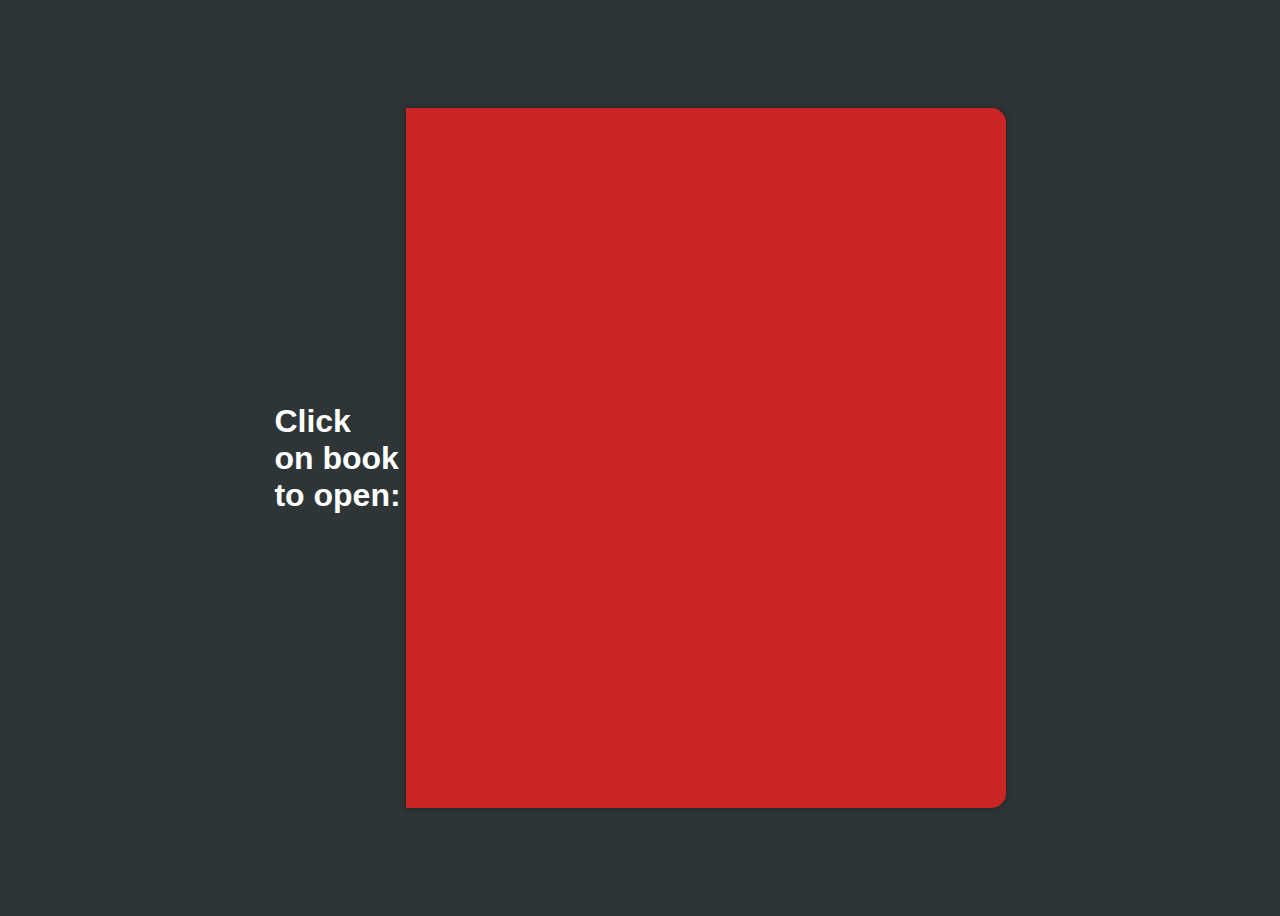
==== detektiv.html @ da689acb "first commit" ====
<!DOCTYPE html>
<html lang="en">
  <head>
    <meta charset="UTF-8" />
    <meta name="viewport" content="width=device-width, initial-scale=1.0" />
    <link
      rel="stylesheet"
      href="https://cdnjs.cloudflare.com/ajax/libs/font-awesome/6.5.1/css/all.min.css"
      integrity="sha512-DTOQO9RWCH3ppGqcWaEA1BIZOC6xxalwEsw9c2QQeAIftl+Vegovlnee1c9QX4TctnWMn13TZye+giMm8e2LwA=="
      crossorigin="anonymous"
      referrerpolicy="no-referrer"
    />
    <link rel="stylesheet" href="detektiv.css" />
    <title>Meisterdetektiv G. McGreggor</title>
  </head>

  <body>
    <h1 id="intro">
      Click<br />
      on book<br />
      to open:
    </h1>
    <input type="checkbox" id="checkbox-cover" />
    <input type="checkbox" id="checkbox-page1" />
    <input type="checkbox" id="checkbox-page2" />
    <input type="checkbox" id="checkbox-page3" />
    <div class="book">
      <div class="cover">
        <label for="checkbox-cover"></label>
      </div>
      <div class="page" id="page1">
        <div class="front-page">
          <h1>Aktenz.G // Pelz V37k - $007</h1>
          <br />
          <p>
            Noch eine Umdrehung und die Schraube saß fest. Mit der rechten Hand
            polierte er selbstsicher das gerade angebrachte goldene
            Firmenschild:<br />
            <em> - Detektei Gregg McGreggor - </em> <br />Jetzt würde er die
            Verbrecherwelt das Fürchten lehren. <br /><br />

            Immer schon hatte es ihn fasziniert, Verbrechen zu lösen. Inspektor
            Columbo, Remington Steele, Sherlock Holmes, Jessica Fletcher,
            Detektiv Rockford, Hercule Poirot und wie sie alle hießen. Von ihnen
            allen hatte er sich seine Kenntnisse abgeschaut. Keine Sendung im
            Fernsehen war ihm entgangen, kein Fall für ihn zu schwierig gewesen,
            ihn aufmerksam zu verfolgen.
            <br /><br />Aber erst die Tatsache, dass ein Kinderbuchautor auch
            ohne jegliches Verständnis für Wirtschaft zum
            Bundeswirtschaftsminister seines Landes aufgestiegen war und junge
            Menschen ohne Berufsabschluss und ohne jemals gearbeitet zu haben es
            sich als Parteivorstand zur Aufgabe gemacht hatten, die Nation durch
            und durch zu erziehen, erst da gewann auch er Vertrauen in seine
            eigenen Fähigkeiten. <br /><br />

            Nur zwei Tage war es her, als er sein neues Büro im ersten Stock
            bezogen hatte und schon konnte es jeder an der Haustür lesen. Er war
            bereit für seinen ersten Fall und der würde sicher nicht mehr lange
            auf sich warten lassen. So dachte Gregg zumindest, als er nun in
            seinem Chefsessel im Büro auf Kundschaft wartete… <br /><br />
          </p>
          <label class="next" for="checkbox-page1"
            ><i class="fas fa-chevron-right"></i
          ></label>
        </div>
        <div class="back-page">
          <p style="padding-left: 8px">
            <br />und wartete und wartete.<br /><br />
            Um die Zeit zu verkürzen und weil er es in vielen seiner Filme so
            gelernt hatte, zündete er sich eine Pfeife an und nippte ordentlich
            am Whiskyglas. Ganz in Gedanken versunken trat er ans Fenster und
            sah hinaus auf die stark befahrene Straße. Sein Blick glitt über die
            Autos, die Ampel, die Büsche zum Müllcontainer und wieder zurück.
            Dann erstarrte er. Was war das? Nackte Beine einer Frau? Sein Blick
            schwang zurück zum Müllcontainer. Oh Gott! Er hatte sich nicht
            getäuscht. Da ragten wirklich zwei Beine aus der Tonne heraus.
            <br /><br />
            Vorsichtshalber kniff Gregg die Augen noch einmal heftig zu, bevor
            er sie wieder öffnete. Das war doch unglaublich. Dann starrte er
            wieder in Richtung Müllcontainer, aber von diesem war nichts mehr zu
            erkennen, denn inzwischen hatte sich ein dicker LKW davor geschoben.
            Das Warnlicht des LKW wurde eingeschaltet und Gregg sah, wie der
            LKW-Fahrer aus seinem Fahrerhäuschen kletterte.
            <br /><br />
            Gregg ließ die Pfeife fallen und rannte hinunter auf die Straße. Es
            dauerte eine Weile, bis er sich durch den fahrenden Verkehr auf die
            andere Straßenseite und dann bis zum Müllcontainer vorgearbeitet
            hatte. Doch dort, wo dieser eben noch gestanden hatte, stand nun
            nichts mehr. Auch der LKW war weg. Gregg raufte sich mit der linken
            Hand die Haare. In der anderen hielt er immer noch das Whiskyglas,
            mit dem er sich nun gar nicht mehr so euphorisch vorkam, wie noch
            vor zehn Minuten.
            <br /><br />
            Ihm wurde ganz mulmig und so ließ er sich auf die Bordsteinkante
            fallen. Die Gedanken kreisten wirr durch seinen Kopf. Es schien ihm
            logisch, dass Detektive Verbrechen anzogen, aber ging das nicht
            alles zu schnell? In den Serien riegelte die Polizei erst einmal den
            Tatort ab und sicherte die Spuren. Seine Hinweise waren jedoch
            bereits verschwunden, bevor es richtig losgegangen war. Gregg
            steckte seinen Kopf ins Whiskyglas und schluckte den Inhalt mitsamt
            den Eiskugeln auf einmal hinunter. Er verschluckte sich und fing
            heftig an zu husten.
            <br /><br />
          </p>
          <label class="prev" for="checkbox-page1"
            ><i class="fas fa-chevron-left"></i
          ></label>
        </div>
      </div>
      <div class="page" id="page2">
        <div class="front-page">
          <p>
            Als nackte Frauenbeine vor ihm ins Blickfeld kamen, zuckte er
            zusammen. Es waren eben solche Beine, wie er sie vorher in der
            Mülltonne gesehen hatte. Lange, blasse Beine, die in roten Highheels
            und einer Netzstrumpfhose steckten. Sein Blick wanderte die Beine
            hoch bis zu den Strapsen, die unter dem zu kurzen Minirock hervor
            lugten. Irgendwie schien die dazugehörende Frau sich ertappt zu
            fühlen. Unsicher erwiderte sie seinen Blick, bevor sich ihre Haltung
            in vorgetäuschtes Selbstbewusstsein wandelte und sie Gregg kess
            ansprach. „Na der Herr, zur falschen Zeit am falschen Ort?“
            <br /><br />
            „Wiiieeee?“, stammelte der Meisterdetektiv.<br />
            „Nun, ein Herr mit so feinem Zwirn, der in der Gosse sitzt…“ führte
            die Frau ihre Rede fort. <br /><br />
            „Ja, nein, also, ich ..ich hatte hier was gesehen…“, mühte sich
            Gregg ab, die Situation zu erläutern. „Also“, meinte die Frau,
            „..was auch immer Sie hier suchen, ich sehe hier eine Menge Arbeit.
            Schauen Sie, ich ziehe heute mit meinem Pelzgeschäft um und muss
            noch alle Jacken in meinen Bulli packen. Und gerade heute melden
            sich dann meine beiden Mitarbeiterinnen krank. Wie soll ich das
            alles noch schaffen?“, vorwurfsvoll und zugleich hilfesuchend
            blickte sie auf den Detektiv hinunter.
            <br /><br />
            „Einer so freundlichen Dame, wie Ihnen, helfe ich doch gerne“, hörte
            Gregg sich rechtfertigen. Kaum dass er diese verhängnisvolle Aussage
            getätigt hatte, zog die Frau ihn auch schon am Arm hoch und machte
            ihm Beine. „Nur zu, junger Mann, Zeit ist Geld und ich hab es heute
            wirklich eilig. Der neue Laden feiert bereits morgen Eröffnung. Also
            ran ans Werk. Nehmen Sie immer einen Arm voll Pelzmäntel und legen
            Sie sie dann sorgfältig hier in den Kofferraum. Ich geh' derweil den
            Bürokram zusammenpacken“. Damit schob sie ihn mit fester Hand in den
            Laden.
            <br /><br />
          </p>
          <label class="next" for="checkbox-page2"
            ><i class="fas fa-chevron-right"></i
          ></label>
        </div>
        <div class="back-page">
          <p style="padding-left: 8px">
            <br />
            Um den Tag dann doch noch in einen guten Tag zu verwandeln, packte
            Gregg feste an. So leerte er alle Regale und Schränke und brachte
            deren Inhalt sorgsam in den Bulli, der vor dem Geschäft parkte.
            Schon bald war alle Ware ordentlich verstaut und Gregg schaute sich
            konzentriert um, was noch abtransportiert werden könnte.
            <br /><br />
            Auf der Ablage vor der Kasse fand er eine Todesanzeige, die er rasch
            überflog. Eine Gerda Rugenberger war im Alter von nur 54 Jahren
            plötzlich verstorben und sollte heute Nachmittag beerdigt werden.
            „Plötzlich verstorben“, ging es Gregg durch den Kopf, „wenn das
            nicht zum Himmel stinkt; das ist doch sicherlich ein
            Gewaltverbrechen, das aufgeklärt gehört.“ Daher schob er rasch die
            Anzeige in seine Jackentasche, bevor er in Richtung Büro rief
            „Hallo, hallo, wo sind Sie denn? Es ist alles verpackt.“
            <br /><br />
            Aus dem Nebenraum hörte er, wie Gegenstände in einen Beutel
            geschüttet wurden, dann tauchte die Dame wieder auf.<br />
            „Ei wie gut von Ihnen. Sie sind wirklich ein Engel auf Erden….ganz,
            ganz lieben Dank“ und sie drückte ihm noch einen fetten Kuss auf die
            Wange, bevor sie zur Tür eilte. „Ich muss jetzt los. Ziehen Sie
            einfach die Ladentür hinter sich ins Schloss. Tschüssi!“.
            <br /><br />
            Weg war sie und eine Minute später auch der Bulli, der vor der Tür
            geparkt hatte.
            <br /><br />
            Gregg, der beim Küssen rot angelaufen war, wischte sich verstört den
            Lippenstift von der Backe. Zufrieden blickte er sich im leeren
            Geschäft um. Wenn er heute auch keinen Fall gelöst hatte, so hatte
            er zumindest einer gestressten Businessfrau geholfen. Das war ein
            guter Start in sein neues Leben.
          </p>
          <label class="prev" for="checkbox-page2"
            ><i class="fas fa-chevron-left"></i
          ></label>
        </div>
      </div>
      <div class="page" id="page3">
        <div class="front-page">
          <p>
            Wohlgestimmt zog er die Ladentür hinter sich zu. Aber sie wollte
            nicht im Schloss einrasten. Er zog nochmals. Die Tür blieb offen.
            Merkwürdig. Gregg beugte sich zum Türschloss hinunter und erblasste.
            Das Schloss war aus seiner Halterung gebrochen. „So etwas sollte man
            reparieren, bevor man den Laden verlässt“, kam es ihm in den Sinn,
            "aber wo ist hier das Werkzeug?" <br /><br />
            Fassungslos suchend betrat er erneut das Geschäft. Erst jetzt fiel
            ihm das Türschild auf, das die Frau kopfüber an die Seite gestellt
            hatte. Gregg drehte es um:
            <em
              >„Wegen Trauerfeier heute geschlossen! – Fam. Maja
              Rugenberger“</em
            >
            stand darauf geschrieben. <br /><br />
            „Rugenberger“, hallte es durch Greggs Kopf. Irgendwo hatte er diesen
            Namen schon gelesen, er wusste aber nicht mehr wo. Nichtsdestotrotz,
            das mit dem Türschloss war ein Problem. Das sollte gelöst werden.
            Aber erst einmal musste er nach Hause. Vielleicht stand dort bereits
            sein erster Kunde mit einem dicken Auftrag vor seiner Tür.
            <br /><br />
            Die Ampel hatte inzwischen ihren Geist aufgegeben, wohl um der
            gleichnamigen Einrichtungen in Berlin bereits anzudeuten, wohin die
            Reise ging. Und so stand Gregg verzweifelt am Straßenrand, während
            ein Auto nach dem nächsten an ihm vorbei raste. Es war gänzlich
            undenkbar, diese Straße überhaupt zu überqueren. So fing Gregg an,
            mit seinen Händen zu winken, um den Autofahrern sein Anliegen zu
            vermitteln und sie zum Halt zu bewegen. Er schwang die Arme auf und
            ab, wie ein Vogel. Hüpfte hoch und runter und wurde vor Anstrengung
            immer roter im Gesicht.
            <br /><br />
            Endlich erbarmte sich ein Fahrer, hielt an, drückte die Beifahrertür
            auf und schrie: „Steigen Sie ein. Schnell. Ich hab`s eilig!“. Dem
            Befehl folgend und ohne weiteres Nachdenken sprang Gregg auf den
            Beifahrersitz und das Auto raste mit ihm davon.
          </p>
          <button onclick="window.location.href='report.html'">
            Ich will den Bericht zu Ende lesen.
          </button>
          <button onclick="window.location.href='index.html'">
            Mir ist das zu gefährlich. Ich gebe auf.
          </button>
        </div>
      </div>
      <div class="back-cover"></div>
    </div>
  </body>
</html>
---- detektiv.css ----
body {
  font-family: "Poppin", sans-serif;
  font-family: "Gill Sans", "Gill Sans MT", Calibri, "Trebuchet MS", sans-serif;
  background-color: #2e3537;
  height: 100vh;
  display: flex;
  align-items: center;
  justify-content: center;
}
.book {
  width: 350px;
  height: 450px;
  width: 600px;
  height: 700px;
  position: relative;
  transition-duration: 1s;
  perspective: 1500;
}
input {
  display: none;
}
.cover,
.back-cover {
  background-color: #4173a5;
  background-color: #cb2424;
  width: 100%;
  height: 100%;
  border-radius: 0 15px 15px 0;
  box-shadow: 0 0 5px rgb(41, 41, 41);
  display: flex;
  align-items: center;
  justify-content: center;
  transform-origin: center left;
}
.cover {
  position: absolute;
  z-index: 4;
  transition: transform 1s;
}
.cover label {
  width: 100%;
  height: 100%;
  cursor: pointer;
}
.back-cover {
  position: relative;
  z-index: -1;
}
.page {
  position: absolute;
  background-color: white;
  width: 330px;
  height: 430px;
  width: 530px;
  height: 680px;
  border-radius: 0 15px 15px 0;
  margin-top: 10px;
  transform-origin: left;
  transform-style: preserve-3d;
  transform: rotateY(0deg);
  transition-duration: 1.5s;
}
.page img {
  width: 100%;
  height: 100%;
  border-radius: 15px 0 0 15px;
}
.front-page {
  position: absolute;
  width: 100%;
  height: 100%;
  backface-visibility: hidden;
  box-sizing: border-box;
  padding: 1rem;
}
.back-page {
  transform: rotateY(180deg);
  position: absolute;
  width: 100%;
  height: 100%;
  backface-visibility: hidden;
  z-index: 99;
}
.next,
.prev {
  position: absolute;
  bottom: 1em;
  cursor: pointer;
}
.next {
  right: 1em;
}
.prev {
  left: 1em;
}
#page1 {
  z-index: 3;
}
#page2 {
  z-index: 2;
}
#page3 {
  z-index: 1;
}

#checkbox-cover:checked ~ .book {
  transform: translateX(200px);
}
#checkbox-cover:checked ~ .book .cover {
  transition: transform 1.5s, z-index 0.5s 0.5s;
  transform: rotateY(-180deg);
  z-index: 1;
}
#checkbox-cover:checked ~ .book .page {
  box-shadow: 0 0 3px rgb(99, 98, 98);
}
#checkbox-page1:checked ~ .book #page1 {
  transform: rotateY(-180deg);
  z-index: 2;
}
#checkbox-page2:checked ~ .book #page2 {
  transform: rotateY(-180deg);
  z-index: 3;
}
#checkbox-page3:checked ~ .book #page3 {
  transform: rotateY(-180deg);
  z-index: 4;
}

#intro {
  color: white;
  font-family: "Gill Sans", "Gill Sans MT", Calibri, "Trebuchet MS", sans-serif;
  margin-right: 5px;
}

button {
  background-color: lightslategray;
  color: white;
  padding: 2.5px 5.5px;
  border: 1px solid black;
  border-radius: 5px;
  margin: 2.5px;
}
button:hover {
  background-color: #cb2424;

  border: 1px solid black;

  cursor: pointer;
}
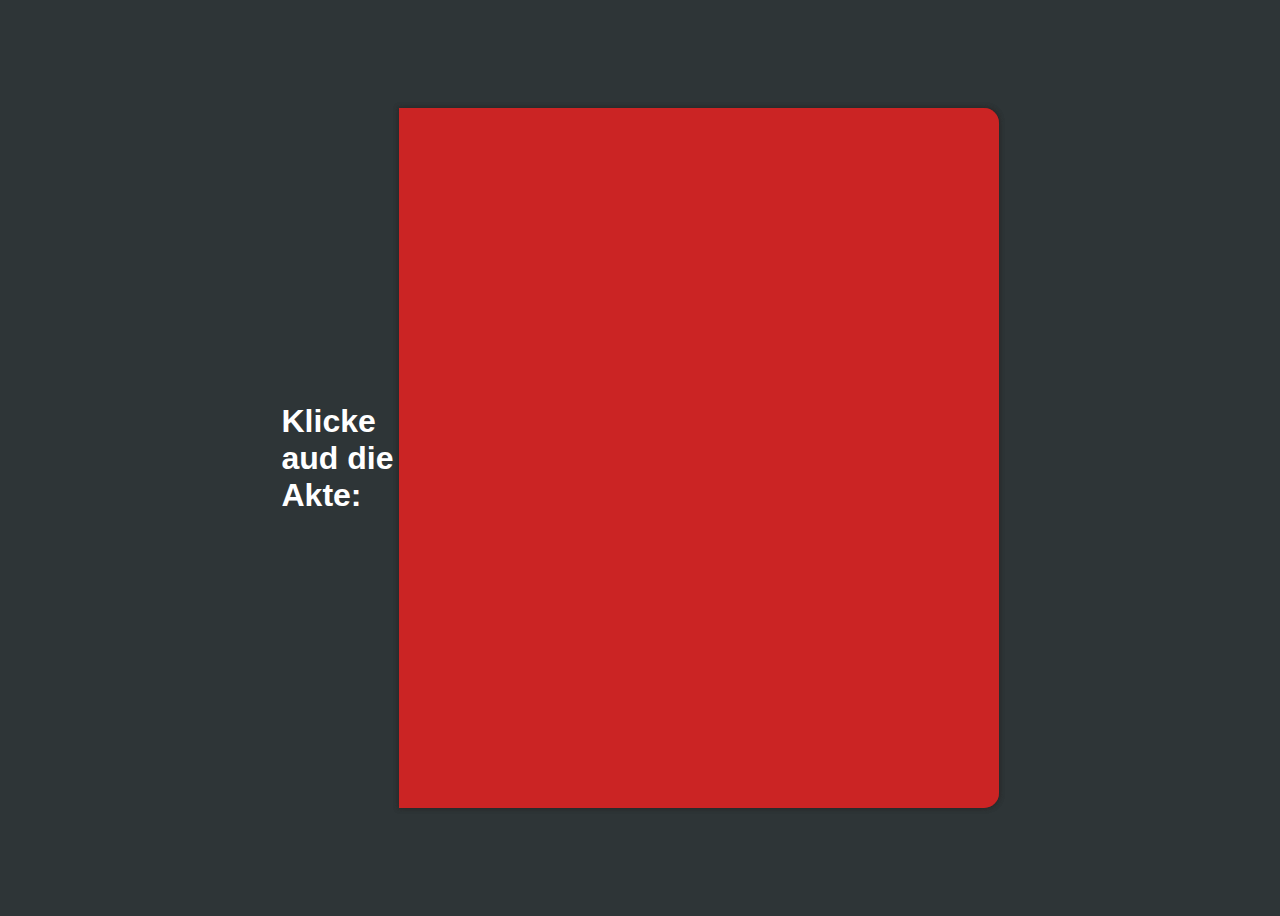
==== commit 64382e51: "images uploaded" ====
--- a/detektiv.html
+++ b/detektiv.html
@@ -1,238 +1,171 @@
-<!DOCTYPE html>
-<html lang="en">
-  <head>
-    <meta charset="UTF-8" />
-    <meta name="viewport" content="width=device-width, initial-scale=1.0" />
-    <link
-      rel="stylesheet"
-      href="https://cdnjs.cloudflare.com/ajax/libs/font-awesome/6.5.1/css/all.min.css"
-      integrity="sha512-DTOQO9RWCH3ppGqcWaEA1BIZOC6xxalwEsw9c2QQeAIftl+Vegovlnee1c9QX4TctnWMn13TZye+giMm8e2LwA=="
-      crossorigin="anonymous"
-      referrerpolicy="no-referrer"
-    />
-    <link rel="stylesheet" href="detektiv.css" />
-    <title>Meisterdetektiv G. McGreggor</title>
-  </head>
-
-  <body>
-    <h1 id="intro">
-      Click<br />
-      on book<br />
-      to open:
-    </h1>
-    <input type="checkbox" id="checkbox-cover" />
-    <input type="checkbox" id="checkbox-page1" />
-    <input type="checkbox" id="checkbox-page2" />
-    <input type="checkbox" id="checkbox-page3" />
-    <div class="book">
-      <div class="cover">
-        <label for="checkbox-cover"></label>
-      </div>
-      <div class="page" id="page1">
-        <div class="front-page">
-          <h1>Aktenz.G // Pelz V37k - $007</h1>
-          <br />
-          <p>
-            Noch eine Umdrehung und die Schraube saß fest. Mit der rechten Hand
-            polierte er selbstsicher das gerade angebrachte goldene
-            Firmenschild:<br />
-            <em> - Detektei Gregg McGreggor - </em> <br />Jetzt würde er die
-            Verbrecherwelt das Fürchten lehren. <br /><br />
-
-            Immer schon hatte es ihn fasziniert, Verbrechen zu lösen. Inspektor
-            Columbo, Remington Steele, Sherlock Holmes, Jessica Fletcher,
-            Detektiv Rockford, Hercule Poirot und wie sie alle hießen. Von ihnen
-            allen hatte er sich seine Kenntnisse abgeschaut. Keine Sendung im
-            Fernsehen war ihm entgangen, kein Fall für ihn zu schwierig gewesen,
-            ihn aufmerksam zu verfolgen.
-            <br /><br />Aber erst die Tatsache, dass ein Kinderbuchautor auch
-            ohne jegliches Verständnis für Wirtschaft zum
-            Bundeswirtschaftsminister seines Landes aufgestiegen war und junge
-            Menschen ohne Berufsabschluss und ohne jemals gearbeitet zu haben es
-            sich als Parteivorstand zur Aufgabe gemacht hatten, die Nation durch
-            und durch zu erziehen, erst da gewann auch er Vertrauen in seine
-            eigenen Fähigkeiten. <br /><br />
-
-            Nur zwei Tage war es her, als er sein neues Büro im ersten Stock
-            bezogen hatte und schon konnte es jeder an der Haustür lesen. Er war
-            bereit für seinen ersten Fall und der würde sicher nicht mehr lange
-            auf sich warten lassen. So dachte Gregg zumindest, als er nun in
-            seinem Chefsessel im Büro auf Kundschaft wartete… <br /><br />
-          </p>
-          <label class="next" for="checkbox-page1"
-            ><i class="fas fa-chevron-right"></i
-          ></label>
-        </div>
-        <div class="back-page">
-          <p style="padding-left: 8px">
-            <br />und wartete und wartete.<br /><br />
-            Um die Zeit zu verkürzen und weil er es in vielen seiner Filme so
-            gelernt hatte, zündete er sich eine Pfeife an und nippte ordentlich
-            am Whiskyglas. Ganz in Gedanken versunken trat er ans Fenster und
-            sah hinaus auf die stark befahrene Straße. Sein Blick glitt über die
-            Autos, die Ampel, die Büsche zum Müllcontainer und wieder zurück.
-            Dann erstarrte er. Was war das? Nackte Beine einer Frau? Sein Blick
-            schwang zurück zum Müllcontainer. Oh Gott! Er hatte sich nicht
-            getäuscht. Da ragten wirklich zwei Beine aus der Tonne heraus.
-            <br /><br />
-            Vorsichtshalber kniff Gregg die Augen noch einmal heftig zu, bevor
-            er sie wieder öffnete. Das war doch unglaublich. Dann starrte er
-            wieder in Richtung Müllcontainer, aber von diesem war nichts mehr zu
-            erkennen, denn inzwischen hatte sich ein dicker LKW davor geschoben.
-            Das Warnlicht des LKW wurde eingeschaltet und Gregg sah, wie der
-            LKW-Fahrer aus seinem Fahrerhäuschen kletterte.
-            <br /><br />
-            Gregg ließ die Pfeife fallen und rannte hinunter auf die Straße. Es
-            dauerte eine Weile, bis er sich durch den fahrenden Verkehr auf die
-            andere Straßenseite und dann bis zum Müllcontainer vorgearbeitet
-            hatte. Doch dort, wo dieser eben noch gestanden hatte, stand nun
-            nichts mehr. Auch der LKW war weg. Gregg raufte sich mit der linken
-            Hand die Haare. In der anderen hielt er immer noch das Whiskyglas,
-            mit dem er sich nun gar nicht mehr so euphorisch vorkam, wie noch
-            vor zehn Minuten.
-            <br /><br />
-            Ihm wurde ganz mulmig und so ließ er sich auf die Bordsteinkante
-            fallen. Die Gedanken kreisten wirr durch seinen Kopf. Es schien ihm
-            logisch, dass Detektive Verbrechen anzogen, aber ging das nicht
-            alles zu schnell? In den Serien riegelte die Polizei erst einmal den
-            Tatort ab und sicherte die Spuren. Seine Hinweise waren jedoch
-            bereits verschwunden, bevor es richtig losgegangen war. Gregg
-            steckte seinen Kopf ins Whiskyglas und schluckte den Inhalt mitsamt
-            den Eiskugeln auf einmal hinunter. Er verschluckte sich und fing
-            heftig an zu husten.
-            <br /><br />
-          </p>
-          <label class="prev" for="checkbox-page1"
-            ><i class="fas fa-chevron-left"></i
-          ></label>
-        </div>
-      </div>
-      <div class="page" id="page2">
-        <div class="front-page">
-          <p>
-            Als nackte Frauenbeine vor ihm ins Blickfeld kamen, zuckte er
-            zusammen. Es waren eben solche Beine, wie er sie vorher in der
-            Mülltonne gesehen hatte. Lange, blasse Beine, die in roten Highheels
-            und einer Netzstrumpfhose steckten. Sein Blick wanderte die Beine
-            hoch bis zu den Strapsen, die unter dem zu kurzen Minirock hervor
-            lugten. Irgendwie schien die dazugehörende Frau sich ertappt zu
-            fühlen. Unsicher erwiderte sie seinen Blick, bevor sich ihre Haltung
-            in vorgetäuschtes Selbstbewusstsein wandelte und sie Gregg kess
-            ansprach. „Na der Herr, zur falschen Zeit am falschen Ort?“
-            <br /><br />
-            „Wiiieeee?“, stammelte der Meisterdetektiv.<br />
-            „Nun, ein Herr mit so feinem Zwirn, der in der Gosse sitzt…“ führte
-            die Frau ihre Rede fort. <br /><br />
-            „Ja, nein, also, ich ..ich hatte hier was gesehen…“, mühte sich
-            Gregg ab, die Situation zu erläutern. „Also“, meinte die Frau,
-            „..was auch immer Sie hier suchen, ich sehe hier eine Menge Arbeit.
-            Schauen Sie, ich ziehe heute mit meinem Pelzgeschäft um und muss
-            noch alle Jacken in meinen Bulli packen. Und gerade heute melden
-            sich dann meine beiden Mitarbeiterinnen krank. Wie soll ich das
-            alles noch schaffen?“, vorwurfsvoll und zugleich hilfesuchend
-            blickte sie auf den Detektiv hinunter.
-            <br /><br />
-            „Einer so freundlichen Dame, wie Ihnen, helfe ich doch gerne“, hörte
-            Gregg sich rechtfertigen. Kaum dass er diese verhängnisvolle Aussage
-            getätigt hatte, zog die Frau ihn auch schon am Arm hoch und machte
-            ihm Beine. „Nur zu, junger Mann, Zeit ist Geld und ich hab es heute
-            wirklich eilig. Der neue Laden feiert bereits morgen Eröffnung. Also
-            ran ans Werk. Nehmen Sie immer einen Arm voll Pelzmäntel und legen
-            Sie sie dann sorgfältig hier in den Kofferraum. Ich geh' derweil den
-            Bürokram zusammenpacken“. Damit schob sie ihn mit fester Hand in den
-            Laden.
-            <br /><br />
-          </p>
-          <label class="next" for="checkbox-page2"
-            ><i class="fas fa-chevron-right"></i
-          ></label>
-        </div>
-        <div class="back-page">
-          <p style="padding-left: 8px">
-            <br />
-            Um den Tag dann doch noch in einen guten Tag zu verwandeln, packte
-            Gregg feste an. So leerte er alle Regale und Schränke und brachte
-            deren Inhalt sorgsam in den Bulli, der vor dem Geschäft parkte.
-            Schon bald war alle Ware ordentlich verstaut und Gregg schaute sich
-            konzentriert um, was noch abtransportiert werden könnte.
-            <br /><br />
-            Auf der Ablage vor der Kasse fand er eine Todesanzeige, die er rasch
-            überflog. Eine Gerda Rugenberger war im Alter von nur 54 Jahren
-            plötzlich verstorben und sollte heute Nachmittag beerdigt werden.
-            „Plötzlich verstorben“, ging es Gregg durch den Kopf, „wenn das
-            nicht zum Himmel stinkt; das ist doch sicherlich ein
-            Gewaltverbrechen, das aufgeklärt gehört.“ Daher schob er rasch die
-            Anzeige in seine Jackentasche, bevor er in Richtung Büro rief
-            „Hallo, hallo, wo sind Sie denn? Es ist alles verpackt.“
-            <br /><br />
-            Aus dem Nebenraum hörte er, wie Gegenstände in einen Beutel
-            geschüttet wurden, dann tauchte die Dame wieder auf.<br />
-            „Ei wie gut von Ihnen. Sie sind wirklich ein Engel auf Erden….ganz,
-            ganz lieben Dank“ und sie drückte ihm noch einen fetten Kuss auf die
-            Wange, bevor sie zur Tür eilte. „Ich muss jetzt los. Ziehen Sie
-            einfach die Ladentür hinter sich ins Schloss. Tschüssi!“.
-            <br /><br />
-            Weg war sie und eine Minute später auch der Bulli, der vor der Tür
-            geparkt hatte.
-            <br /><br />
-            Gregg, der beim Küssen rot angelaufen war, wischte sich verstört den
-            Lippenstift von der Backe. Zufrieden blickte er sich im leeren
-            Geschäft um. Wenn er heute auch keinen Fall gelöst hatte, so hatte
-            er zumindest einer gestressten Businessfrau geholfen. Das war ein
-            guter Start in sein neues Leben.
-          </p>
-          <label class="prev" for="checkbox-page2"
-            ><i class="fas fa-chevron-left"></i
-          ></label>
-        </div>
-      </div>
-      <div class="page" id="page3">
-        <div class="front-page">
-          <p>
-            Wohlgestimmt zog er die Ladentür hinter sich zu. Aber sie wollte
-            nicht im Schloss einrasten. Er zog nochmals. Die Tür blieb offen.
-            Merkwürdig. Gregg beugte sich zum Türschloss hinunter und erblasste.
-            Das Schloss war aus seiner Halterung gebrochen. „So etwas sollte man
-            reparieren, bevor man den Laden verlässt“, kam es ihm in den Sinn,
-            "aber wo ist hier das Werkzeug?" <br /><br />
-            Fassungslos suchend betrat er erneut das Geschäft. Erst jetzt fiel
-            ihm das Türschild auf, das die Frau kopfüber an die Seite gestellt
-            hatte. Gregg drehte es um:
-            <em
-              >„Wegen Trauerfeier heute geschlossen! – Fam. Maja
-              Rugenberger“</em
-            >
-            stand darauf geschrieben. <br /><br />
-            „Rugenberger“, hallte es durch Greggs Kopf. Irgendwo hatte er diesen
-            Namen schon gelesen, er wusste aber nicht mehr wo. Nichtsdestotrotz,
-            das mit dem Türschloss war ein Problem. Das sollte gelöst werden.
-            Aber erst einmal musste er nach Hause. Vielleicht stand dort bereits
-            sein erster Kunde mit einem dicken Auftrag vor seiner Tür.
-            <br /><br />
-            Die Ampel hatte inzwischen ihren Geist aufgegeben, wohl um der
-            gleichnamigen Einrichtungen in Berlin bereits anzudeuten, wohin die
-            Reise ging. Und so stand Gregg verzweifelt am Straßenrand, während
-            ein Auto nach dem nächsten an ihm vorbei raste. Es war gänzlich
-            undenkbar, diese Straße überhaupt zu überqueren. So fing Gregg an,
-            mit seinen Händen zu winken, um den Autofahrern sein Anliegen zu
-            vermitteln und sie zum Halt zu bewegen. Er schwang die Arme auf und
-            ab, wie ein Vogel. Hüpfte hoch und runter und wurde vor Anstrengung
-            immer roter im Gesicht.
-            <br /><br />
-            Endlich erbarmte sich ein Fahrer, hielt an, drückte die Beifahrertür
-            auf und schrie: „Steigen Sie ein. Schnell. Ich hab`s eilig!“. Dem
-            Befehl folgend und ohne weiteres Nachdenken sprang Gregg auf den
-            Beifahrersitz und das Auto raste mit ihm davon.
-          </p>
-          <button onclick="window.location.href='report.html'">
-            Ich will den Bericht zu Ende lesen.
-          </button>
-          <button onclick="window.location.href='index.html'">
-            Mir ist das zu gefährlich. Ich gebe auf.
-          </button>
-        </div>
-      </div>
-      <div class="back-cover"></div>
-    </div>
-  </body>
-</html>
+<!DOCTYPE html>
+<html lang="en">
+  <head>
+    <meta charset="UTF-8" />
+    <meta name="viewport" content="width=device-width, initial-scale=1.0" />
+    <link
+      rel="stylesheet"
+      href="https://cdnjs.cloudflare.com/ajax/libs/font-awesome/6.5.1/css/all.min.css"
+      integrity="sha512-DTOQO9RWCH3ppGqcWaEA1BIZOC6xxalwEsw9c2QQeAIftl+Vegovlnee1c9QX4TctnWMn13TZye+giMm8e2LwA=="
+      crossorigin="anonymous"
+      referrerpolicy="no-referrer"
+    />
+    <link rel="stylesheet" href="detektiv.css" />
+    <title>Meisterdetektiv G. McGreggor</title>
+  </head>
+
+  <body>
+    <h1 id="intro">
+      Klicke<br />
+      aud die<br />
+      Akte:
+    </h1>
+    <input type="checkbox" id="checkbox-cover" />
+    <input type="checkbox" id="checkbox-page1" />
+    <input type="checkbox" id="checkbox-page2" />
+    <input type="checkbox" id="checkbox-page3" />
+    <div class="book">
+      <div class="cover">
+        <label for="checkbox-cover"></label>
+      </div>
+      <div class="page" id="page1">
+        <div class="front-page">
+          <h1>Aktenz.G // Pelz V37k - $007</h1>
+          <br />
+          <p>
+            Noch eine Umdrehung und die Schraube saß fest. Mit der rechten Hand
+            polierte er selbstsicher das gerade angebrachte goldene
+            Firmenschild:<br />
+            <em> - Detektei Gregg McGreggor - </em> <br />Jetzt würde er die
+            Verbrecherwelt das Fürchten lehren. <br /><br />
+
+            Immer schon hatte es ihn fasziniert, Verbrechen zu lösen. Inspektor
+            Columbo, Remington Steele, Sherlock Holmes, Jessica Fletcher,
+            Detektiv Rockford, Hercule Poirot und wie sie alle hießen. Von ihnen
+            allen hatte er sich seine Kenntnisse abgeschaut. Keine Sendung im
+            Fernsehen war ihm entgangen, kein Fall für ihn zu schwierig gewesen,
+            ihn aufmerksam zu verfolgen.
+            <br /><br />Aber erst die Tatsache, dass ein Kinderbuchautor auch
+            ohne jegliches Verständnis für Wirtschaft zum
+            Bundeswirtschaftsminister seines Landes aufgestiegen war und junge
+            Menschen ohne Berufsabschluss und ohne jemals gearbeitet zu haben es
+            sich als Parteivorstand zur Aufgabe gemacht hatten, die Nation durch
+            und durch zu erziehen, erst da gewann auch er Vertrauen in seine
+            eigenen Fähigkeiten. <br /><br />
+
+            Nur zwei Tage war es her, als er sein neues Büro im ersten Stock
+            bezogen hatte und schon konnte es jeder an der Haustür lesen. Er war
+            bereit für seinen ersten Fall und der würde sicher nicht mehr lange
+            auf sich warten lassen. So dachte Gregg zumindest, als er nun in
+            seinem Chefsessel im Büro auf Kundschaft wartete…und wartete und
+            wartete.<br /><br />
+          </p>
+          <label class="next" for="checkbox-page1"
+            ><i class="fas fa-chevron-right"></i
+          ></label>
+        </div>
+        <div class="back-page">
+          <img src="verkehr.jpg" />
+          <label class="prev" for="checkbox-page1"
+            ><i class="fas fa-chevron-left"></i
+          ></label>
+        </div>
+      </div>
+      <div class="page" id="page2">
+        <div class="front-page">
+          <p>
+            Um die Zeit zu verkürzen und weil er es in vielen seiner Filme so
+            gelernt hatte, zündete er sich eine Pfeife an und nippte ordentlich
+            am Whiskyglas. Ganz in Gedanken versunken trat er ans Fenster und
+            sah hinaus auf die stark befahrene Straße. Sein Blick glitt über die
+            Autos, die Ampel, die Büsche zum Müllcontainer und wieder zurück.
+            Dann erstarrte er. Was war das? Nackte Beine einer Frau? Sein Blick
+            schwang zurück zum Müllcontainer. Oh Gott! Er hatte sich nicht
+            getäuscht. Da ragten wirklich zwei Beine aus der Tonne heraus.
+            <br /><br />
+            Vorsichtshalber kniff Gregg die Augen noch einmal heftig zu, bevor
+            er sie wieder öffnete. Das war doch unglaublich. Dann starrte er
+            wieder in Richtung Müllcontainer, aber von diesem war nichts mehr zu
+            erkennen, denn inzwischen hatte sich ein dicker LKW davor geschoben.
+            Das Warnlicht des LKW wurde eingeschaltet und Gregg sah, wie der
+            LKW-Fahrer aus seinem Fahrerhäuschen kletterte.
+            <br /><br />
+            Gregg ließ die Pfeife fallen und rannte hinunter auf die Straße. Es
+            dauerte eine Weile, bis er sich durch den fahrenden Verkehr auf die
+            andere Straßenseite und dann bis zum Müllcontainer vorgearbeitet
+            hatte. Doch dort, wo dieser eben noch gestanden hatte, stand nun
+            nichts mehr. Auch der LKW war weg. Gregg raufte sich mit der linken
+            Hand die Haare. In der anderen hielt er immer noch das Whiskyglas,
+            mit dem er sich nun gar nicht mehr so euphorisch vorkam, wie noch
+            vor zehn Minuten.
+            <br /><br />
+            Ihm wurde ganz mulmig und so ließ er sich auf die Bordsteinkante
+            fallen. Die Gedanken kreisten wirr durch seinen Kopf. Es schien ihm
+            logisch, dass Detektive Verbrechen anzogen, aber ging das nicht
+            alles zu schnell? In den Serien riegelte die Polizei erst einmal den
+            Tatort ab und sicherte die Spuren. Seine Hinweise waren jedoch
+            bereits verschwunden, bevor es richtig losgegangen war. Gregg
+            steckte seinen Kopf ins Whiskyglas und schluckte den Inhalt mitsamt
+            den Eiskugeln auf einmal hinunter. Er verschluckte sich und fing
+            heftig an zu husten.
+            <br /><br />
+          </p>
+          <label class="next" for="checkbox-page2"
+            ><i class="fas fa-chevron-right"></i
+          ></label>
+        </div>
+        <div class="back-page">
+          <img src="beine.jpg" />
+          <label class="prev" for="checkbox-page2"
+            ><i class="fas fa-chevron-left"></i
+          ></label>
+        </div>
+      </div>
+      <div class="page" id="page3">
+        <div class="front-page">
+          <p>
+            Als nackte Frauenbeine vor ihm ins Blickfeld kamen, zuckte er
+            zusammen. Es waren eben solche Beine, wie er sie vorher in der
+            Mülltonne gesehen hatte. Lange, blasse Beine, die in roten Highheels
+            und einer Netzstrumpfhose steckten. Sein Blick wanderte die Beine
+            hoch bis zu den Strapsen, die unter dem zu kurzen Minirock hervor
+            lugten. Irgendwie schien die dazugehörende Frau sich ertappt zu
+            fühlen. Unsicher erwiderte sie seinen Blick, bevor sich ihre Haltung
+            in vorgetäuschtes Selbstbewusstsein wandelte und sie Gregg kess
+            ansprach. „Na der Herr, zur falschen Zeit am falschen Ort?“
+            <br /><br />
+            „Wiiieeee?“, stammelte der Meisterdetektiv.<br />
+            „Nun, ein Herr mit so feinem Zwirn, der in der Gosse sitzt…“ führte
+            die Frau ihre Rede fort. <br /><br />
+            „Ja, nein, also, ich ..ich hatte hier was gesehen…“, mühte sich
+            Gregg ab, die Situation zu erläutern. „Also“, meinte die Frau,
+            „..was auch immer Sie hier suchen, ich sehe hier eine Menge Arbeit.
+            Schauen Sie, ich ziehe heute mit meinem Pelzgeschäft um und muss
+            noch alle Jacken in meinen Bulli packen. Und gerade heute melden
+            sich dann meine beiden Mitarbeiterinnen krank. Wie soll ich das
+            alles noch schaffen?“, vorwurfsvoll und zugleich hilfesuchend
+            blickte sie auf den Detektiv hinunter.
+            <br /><br />
+            „Einer so freundlichen Dame, wie Ihnen, helfe ich doch gerne“, hörte
+            Gregg sich rechtfertigen. Kaum dass er diese verhängnisvolle Aussage
+            getätigt hatte, zog die Frau ihn auch schon am Arm hoch und machte
+            ihm Beine. „Nur zu, junger Mann, Zeit ist Geld und ich hab es heute
+            wirklich eilig. Der neue Laden feiert bereits morgen Eröffnung. Also
+            ran ans Werk. Nehmen Sie immer einen Arm voll Pelzmäntel und legen
+            Sie sie dann sorgfältig hier in den Kofferraum. Ich geh' derweil den
+            Bürokram zusammenpacken“. Damit schob sie ihn mit fester Hand in den
+            Laden.
+            <br /><br />
+          </p>
+          <button onclick="window.location.href='report.html'">
+            Ich will den Bericht zu Ende lesen.
+          </button>
+          <button onclick="window.location.href='index.html'">
+            Mir ist das zu gefährlich. Ich gebe auf.
+          </button>
+        </div>
+      </div>
+      <div class="back-cover"></div>
+    </div>
+  </body>
+</html>
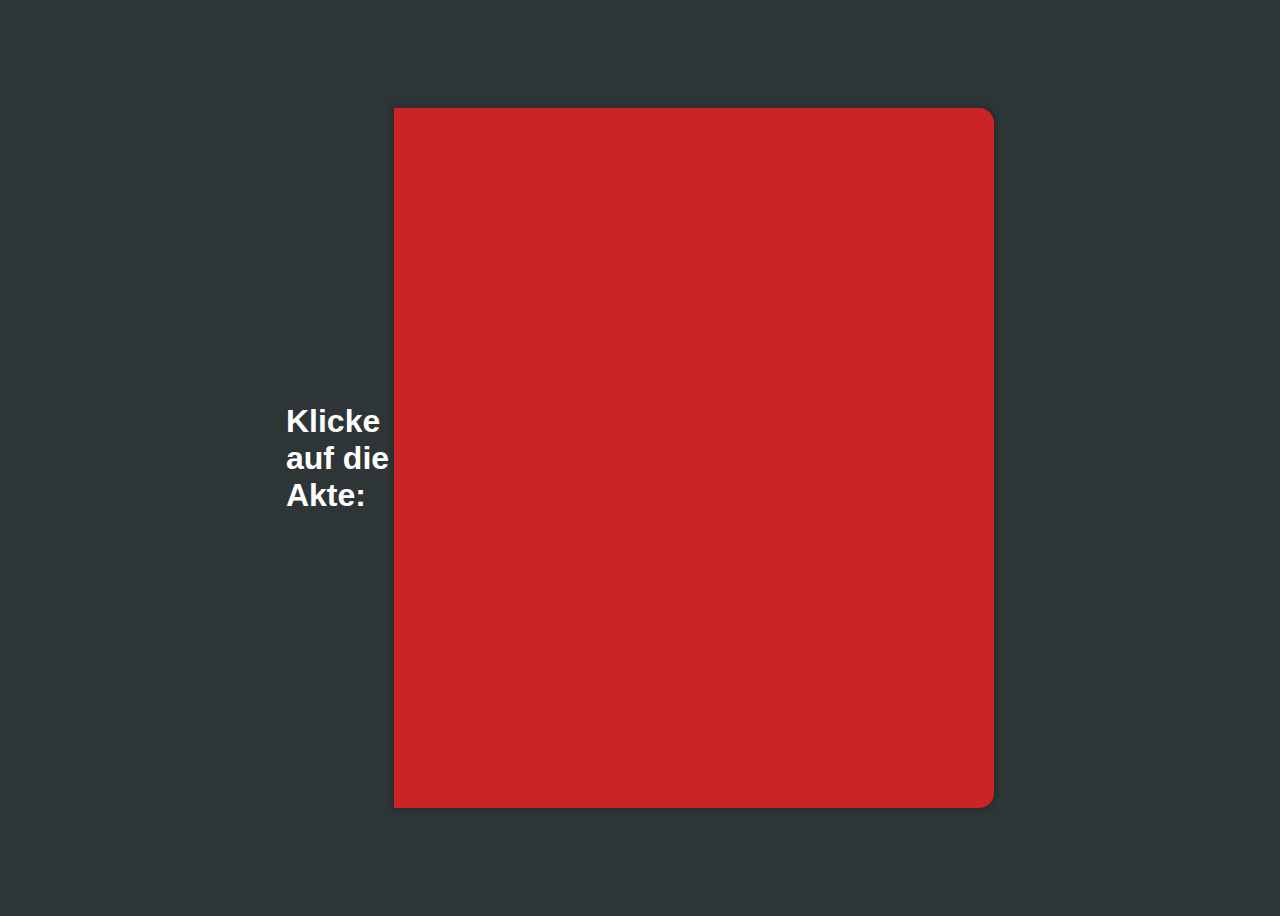
==== commit 9d0175af: "typo corrected" ====
--- a/detektiv.html
+++ b/detektiv.html
@@ -17,7 +17,7 @@
   <body>
     <h1 id="intro">
       Klicke<br />
-      aud die<br />
+      auf die<br />
       Akte:
     </h1>
     <input type="checkbox" id="checkbox-cover" />
